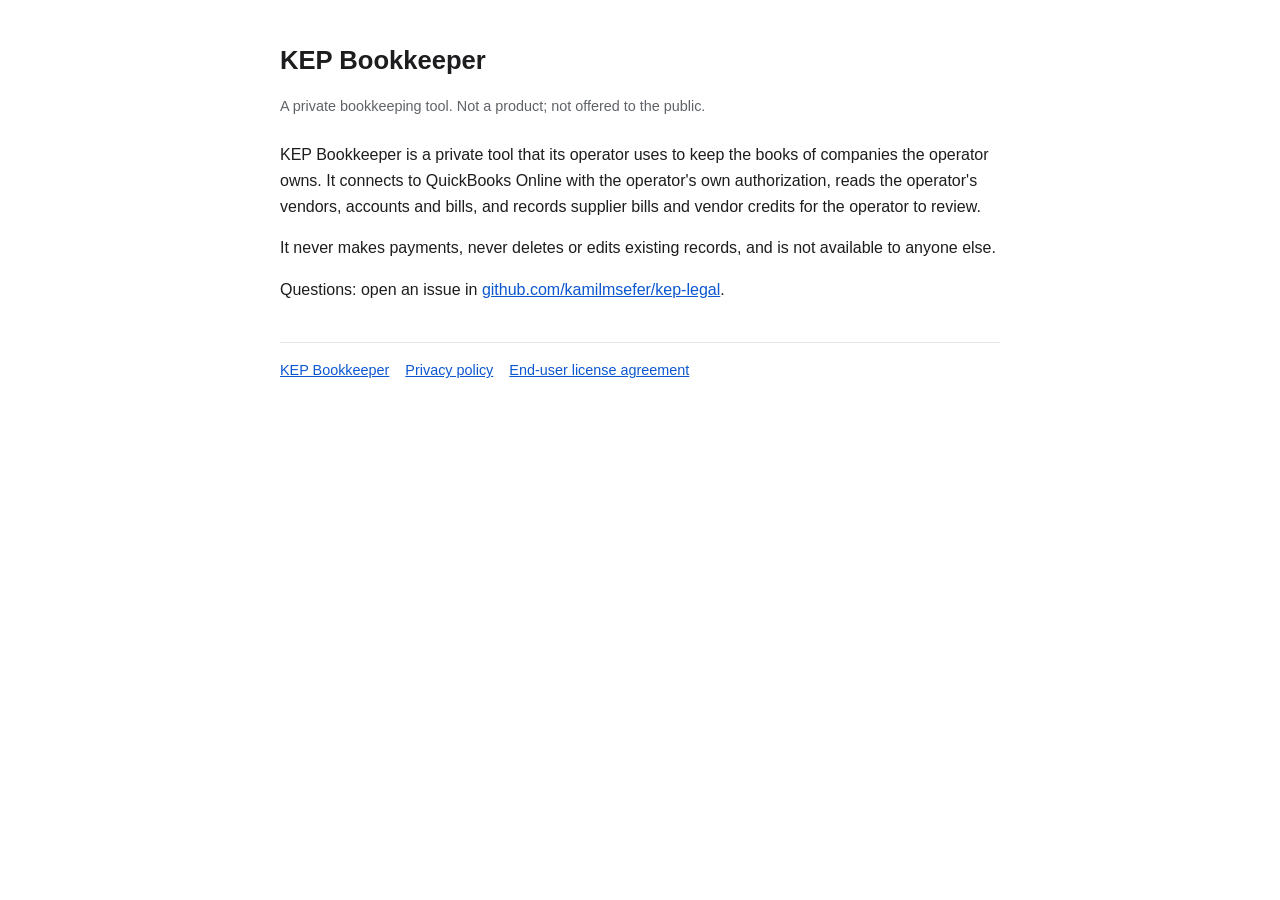
==== index.html @ 1a68b710 "KEP Bookkeeper: home, privacy policy, EULA, disconnect page" ====
<!doctype html>
<html lang="en"><head><meta charset="utf-8"><meta name="viewport" content="width=device-width,initial-scale=1">
<title>KEP Bookkeeper</title><link rel="stylesheet" href="style.css"></head>
<body><main>
<h1>KEP Bookkeeper</h1>
<p class="meta">A private bookkeeping tool. Not a product; not offered to the public.</p>
<p>KEP Bookkeeper is a private tool that its operator uses to keep the books of companies the operator owns. It connects to QuickBooks Online with the operator&#39;s own authorization, reads the operator&#39;s vendors, accounts and bills, and records supplier bills and vendor credits for the operator to review.</p>
<p>It never makes payments, never deletes or edits existing records, and is not available to anyone else.</p>
<p>Questions: open an issue in <a href="https://github.com/kamilmsefer/kep-legal">github.com/kamilmsefer/kep-legal</a>.</p>
<nav><a href="index.html">KEP Bookkeeper</a><a href="privacy.html">Privacy policy</a><a href="eula.html">End-user license agreement</a></nav>
</main></body></html>
---- style.css ----
:root{--fg:#1d1d1f;--muted:#5f6368;--bg:#fff;--line:#e5e5e5;--link:#0b57d0}
@media (prefers-color-scheme:dark){:root{--fg:#ececec;--muted:#a8a8a8;--bg:#161616;--line:#2c2c2c;--link:#8ab4f8}}
body{margin:0;background:var(--bg);color:var(--fg);font:16px/1.6 -apple-system,BlinkMacSystemFont,"Segoe UI",Roboto,sans-serif}
main{max-width:720px;margin:0 auto;padding:40px 16px 64px}
h1{font-size:1.6rem;margin:0 0 4px}h2{font-size:1.1rem;margin:28px 0 6px}
.meta{color:var(--muted);font-size:.9rem;margin-bottom:24px}a{color:var(--link)}
nav{border-top:1px solid var(--line);margin-top:40px;padding-top:16px;font-size:.9rem}nav a{margin-right:16px}
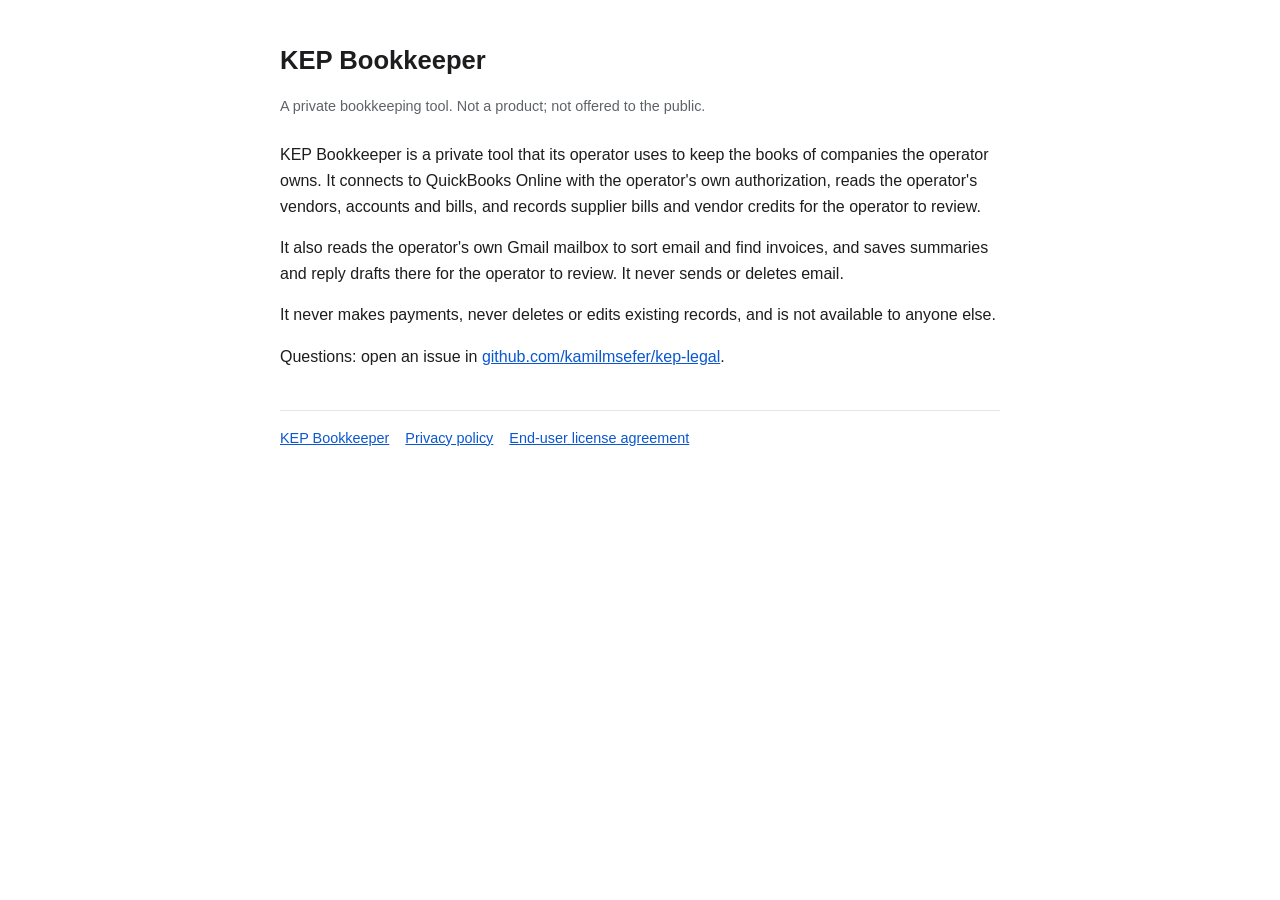
==== commit d95d80b5: "Privacy policy: add the Gmail section (operator's own mailbox; never sends or deletes) Co-Authored-B" ====
--- a/index.html
+++ b/index.html
@@ -5,6 +5,7 @@
 <h1>KEP Bookkeeper</h1>
 <p class="meta">A private bookkeeping tool. Not a product; not offered to the public.</p>
 <p>KEP Bookkeeper is a private tool that its operator uses to keep the books of companies the operator owns. It connects to QuickBooks Online with the operator&#39;s own authorization, reads the operator&#39;s vendors, accounts and bills, and records supplier bills and vendor credits for the operator to review.</p>
+<p>It also reads the operator&#39;s own Gmail mailbox to sort email and find invoices, and saves summaries and reply drafts there for the operator to review. It never sends or deletes email.</p>
 <p>It never makes payments, never deletes or edits existing records, and is not available to anyone else.</p>
 <p>Questions: open an issue in <a href="https://github.com/kamilmsefer/kep-legal">github.com/kamilmsefer/kep-legal</a>.</p>
 <nav><a href="index.html">KEP Bookkeeper</a><a href="privacy.html">Privacy policy</a><a href="eula.html">End-user license agreement</a></nav>
